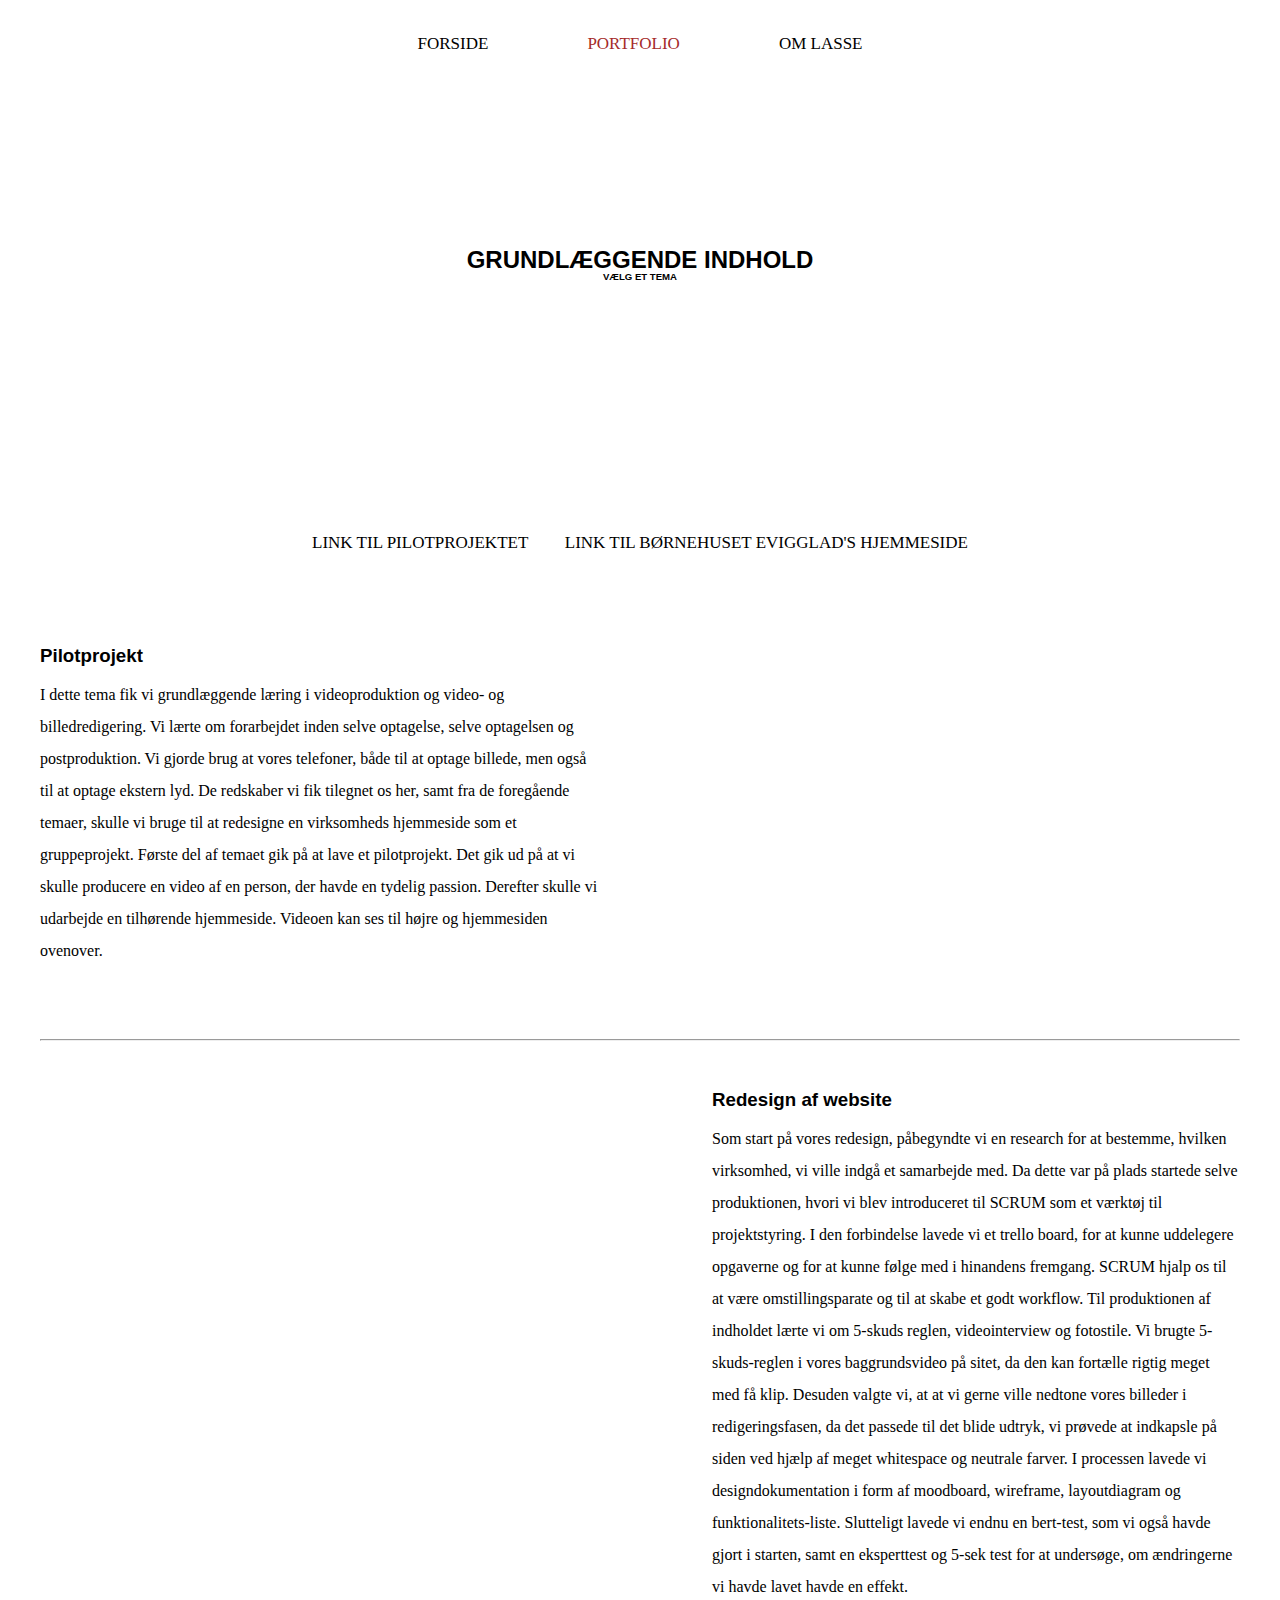
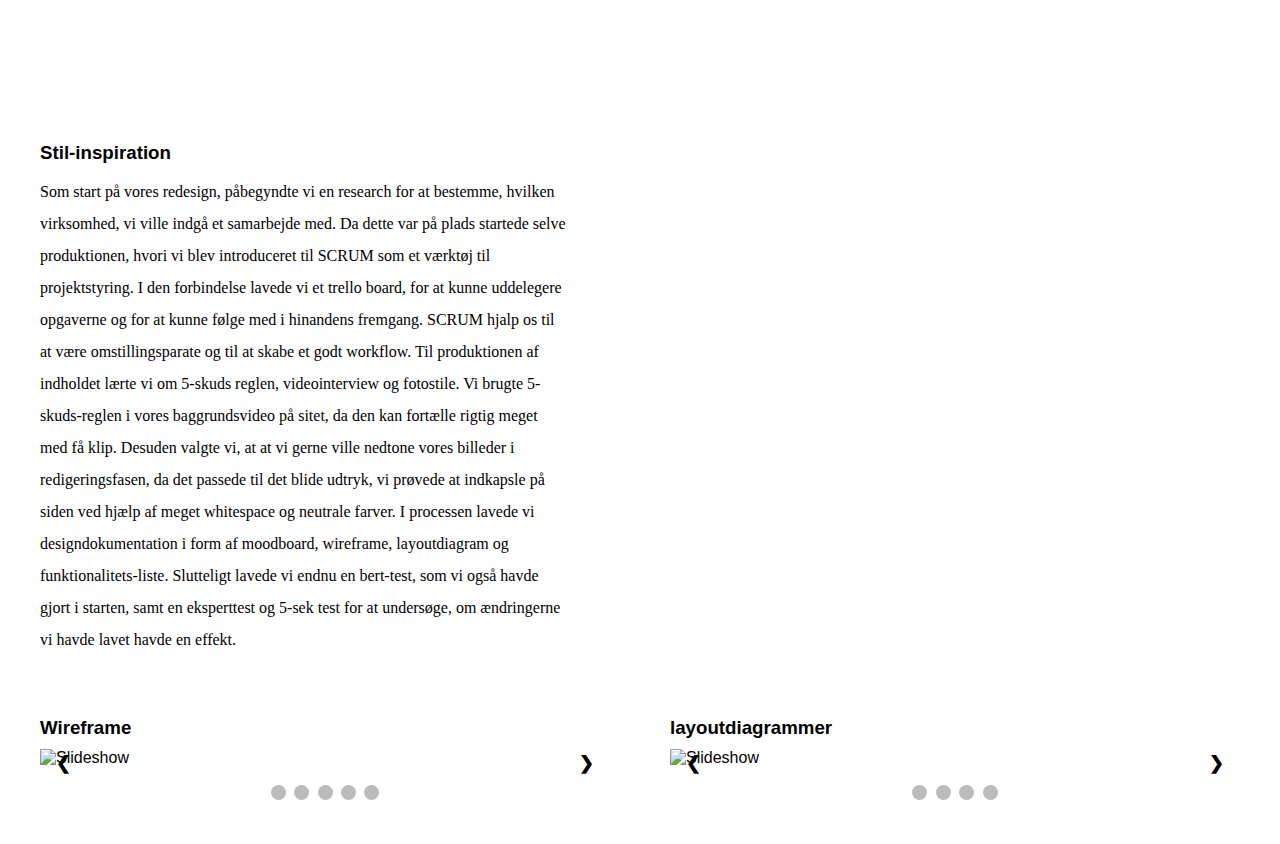
==== 05.html @ d3f80913 "Doneee" ====
<!DOCTYPE html>
<html lang="da">
  <head>
    <meta charset="utf-8" />
    <meta name="viewport" content="width=device-width, initial-scale=1.0" />
    <title>GRUNDLÆGGENDE INDHOLD</title>
    <link rel="stylesheet" href="css/mutual.css" />
    <link rel="stylesheet" href="css/05.css" />
    <link rel="icon" type="image/svg+xml" href="pics/red_fav.svg" />
  </head>

  <body>
    <header>
      <nav>
        <div id="menuknap" onclick="burgerMenu(this)">
          <div class="bar1"></div>
          <div class="bar2"></div>
          <div class="bar3"></div>
        </div>
        <ul id="menuItems" class="hidden" onclick="zIndex()">
          <li><a href="index.html">Forside</a></li>
          <li><a href="portfolio.html" class="active5">Portfolio</a></li>
          <li><a href="om_mig.html">Om Lasse</a></li>
        </ul>
      </nav>
    </header>
    <main>
      <div id="splash">
        <div id="container">
          <div id="port_menu">
            <h2 class="tema_aktiv">GRUNDLÆGGENDE INDHOLD</h2>
            <h4 class="vælg_tema">VÆLG ET TEMA</h4>
            <div id="port_nav">
              <ul>
                <li><a href="02.html">02</a></li>
                <li><a href="03.html">03</a></li>
                <li><a href="04.html">04</a></li>
                <li><a href="05.html" class="active2">05</a></li>
                <li><a href="06.html">06</a></li>
              </ul>
            </div>
          </div>
          <div class="wave"></div>
        </div>
      </div>
      <section id="section_1_05">
        <a
          id="link1"
          href="https://lasse-godtkjaer.dk/kea/05_content/01_pilot_web/index.html"
          target="_blank"
          rel="noopener noreferrer"
          >LINK TIL PILOTPROJEKTET</a
        >
        <a
          id="link2"
          href="https://friendly-minsky-cefd1a.netlify.app/index.html"
          target="_blank"
          rel="noopener noreferrer"
          >LINK TIL BØRNEHUSET EVIGGLAD'S HJEMMESIDE</a
        >
      </section>
      <section id="section_2_05">
        <div>
          <h3>Pilotprojekt</h3>
          <p>
            I dette tema fik vi grundlæggende læring i videoproduktion og video-
            og billedredigering. Vi lærte om forarbejdet inden selve optagelse,
            selve optagelsen og postproduktion. Vi gjorde brug at vores
            telefoner, både til at optage billede, men også til at optage
            ekstern lyd. De redskaber vi fik tilegnet os her, samt fra de
            foregående temaer, skulle vi bruge til at redesigne en virksomheds
            hjemmeside som et gruppeprojekt. Første del af temaet gik på at lave
            et pilotprojekt. Det gik ud på at vi skulle producere en video af en
            person, der havde en tydelig passion. Derefter skulle vi udarbejde
            en tilhørende hjemmeside. Videoen kan ses til højre og hjemmesiden
            ovenover.
          </p>
        </div>
        <div>
          <iframe
            width="560"
            height="315"
            src="https://www.youtube.com/embed/a50g5BPDi14"
            title="YouTube video player"
            frameborder="0"
            allow="accelerometer; autoplay; clipboard-write; encrypted-media; gyroscope; picture-in-picture"
            allowfullscreen
          ></iframe>
        </div>
      </section>
      <div id="section_d_1_05"><hr /></div>
      <section id="section_3_05">
        <div>
          <img src="pics/mockup1_05.png" alt="" />
        </div>
        <div>
          <h3>Redesign af website</h3>
          <p>
            Som start på vores redesign, påbegyndte vi en research for at
            bestemme, hvilken virksomhed, vi ville indgå et samarbejde med. Da
            dette var på plads startede selve produktionen, hvori vi blev
            introduceret til SCRUM som et værktøj til projektstyring. I den
            forbindelse lavede vi et trello board, for at kunne uddelegere
            opgaverne og for at kunne følge med i hinandens fremgang. SCRUM
            hjalp os til at være omstillingsparate og til at skabe et godt
            workflow. Til produktionen af indholdet lærte vi om 5-skuds reglen,
            videointerview og fotostile. Vi brugte 5-skuds-reglen i vores
            baggrundsvideo på sitet, da den kan fortælle rigtig meget med få
            klip. Desuden valgte vi, at at vi gerne ville nedtone vores billeder
            i redigeringsfasen, da det passede til det blide udtryk, vi prøvede
            at indkapsle på siden ved hjælp af meget whitespace og neutrale
            farver. I processen lavede vi designdokumentation i form af
            moodboard, wireframe, layoutdiagram og funktionalitets-liste.
            Slutteligt lavede vi endnu en bert-test, som vi også havde gjort i
            starten, samt en eksperttest og 5-sek test for at undersøge, om
            ændringerne vi havde lavet havde en effekt.
          </p>
        </div>
        <div>
          <h3>Stil-inspiration</h3>
          <p>
            Som start på vores redesign, påbegyndte vi en research for at
            bestemme, hvilken virksomhed, vi ville indgå et samarbejde med. Da
            dette var på plads startede selve produktionen, hvori vi blev
            introduceret til SCRUM som et værktøj til projektstyring. I den
            forbindelse lavede vi et trello board, for at kunne uddelegere
            opgaverne og for at kunne følge med i hinandens fremgang. SCRUM
            hjalp os til at være omstillingsparate og til at skabe et godt
            workflow. Til produktionen af indholdet lærte vi om 5-skuds reglen,
            videointerview og fotostile. Vi brugte 5-skuds-reglen i vores
            baggrundsvideo på sitet, da den kan fortælle rigtig meget med få
            klip. Desuden valgte vi, at at vi gerne ville nedtone vores billeder
            i redigeringsfasen, da det passede til det blide udtryk, vi prøvede
            at indkapsle på siden ved hjælp af meget whitespace og neutrale
            farver. I processen lavede vi designdokumentation i form af
            moodboard, wireframe, layoutdiagram og funktionalitets-liste.
            Slutteligt lavede vi endnu en bert-test, som vi også havde gjort i
            starten, samt en eksperttest og 5-sek test for at undersøge, om
            ændringerne vi havde lavet havde en effekt.
          </p>
        </div>
        <div>
          <img src="pics/mockup2_05.png" alt="" />
        </div>
      </section>
      <section id="section_4_05">
        <div id="slider_1_05">
          <h3>Wireframe</h3>
          <!-- Slideshow container -->
          <div class="slideshow-container">
            <!-- Full-width images with number and caption text -->
            <div class="mySlides2">
              <img
                src="slideshow/image001.png"
                style="width: 100%"
                alt="Slideshow"
              />
            </div>

            <div class="mySlides2">
              <img
                src="slideshow/image002.png"
                style="width: 100%"
                alt="Slideshow"
              />
            </div>

            <div class="mySlides2">
              <img
                src="slideshow/image003.png"
                style="width: 100%"
                alt="Slideshow"
              />
            </div>
            <div class="mySlides2">
              <img
                src="slideshow/image004.png"
                style="width: 100%"
                alt="Slideshow"
              />
            </div>

            <div class="mySlides2">
              <img
                src="slideshow/image005.png"
                style="width: 100%"
                alt="Slideshow"
              />
            </div>

            <!-- Next and previous buttons -->
            <a class="prev" onclick="plusSlides(-1, 1)">&#10094;</a>
            <a class="next" onclick="plusSlides(1, 1)">&#10095;</a>
          </div>
          <br />

          <!-- The dots/circles -->
          <div style="text-align: center">
            <span class="dot" onclick="currentSlide(1)"></span>
            <span class="dot" onclick="currentSlide(2)"></span>
            <span class="dot" onclick="currentSlide(3)"></span>
            <span class="dot" onclick="currentSlide(4)"></span>
            <span class="dot" onclick="currentSlide(5)"></span>
          </div>
        </div>
        <div id="slider_2_05">
          <h3>layoutdiagrammer</h3>
          <!-- Slideshow container -->
          <div class="slideshow-container">
            <!-- Full-width images with number and caption text -->
            <div class="mySlides1">
              <img
                src="slideshow/image11.png"
                style="width: 100%"
                alt="Slideshow"
              />
            </div>

            <div class="mySlides1">
              <img
                src="slideshow/image1.png"
                style="width: 100%"
                alt="Slideshow"
              />
            </div>

            <div class="mySlides1">
              <img
                src="slideshow/image2.png"
                style="width: 100%"
                alt="Slideshow"
              />
            </div>
            <div class="mySlides1">
              <img
                src="slideshow/image3.png"
                style="width: 100%"
                alt="Slideshow"
              />
            </div>

            <!-- Next and previous buttons -->
            <a class="prev" onclick="plusSlides(-1, 0)">&#10094;</a>
            <a class="next" onclick="plusSlides(1, 0)">&#10095;</a>
          </div>
          <br />

          <!-- The dots/circles -->
          <div style="text-align: center">
            <span class="dot" onclick="currentSlide(1)"></span>
            <span class="dot" onclick="currentSlide(2)"></span>
            <span class="dot" onclick="currentSlide(3)"></span>
            <span class="dot" onclick="currentSlide(4)"></span>
          </div>
        </div>
      </section>
    </main>
    <script src="java/script.js"></script>
    <script src="java/slideshow.js"></script>
  </body>
</html>
---- css/mutual.css ----
img {
  max-width: 100%;
}

/* Navigation */
nav {
  text-align: center;
}

.hidden {
  opacity: 0;
  transform: translateY(0px);
  pointer-events: none;
}

li {
  list-style: none;
  padding: 1.5vh;
  margin: 30px;
}

nav ul {
  position: absolute;
  z-index: 1;
  padding-left: 0;
  padding-right: 0;
  background-color: rgb(157, 157, 157);
  width: 100%;
  height: auto;
  margin-top: 1vh;
  overflow: hidden;
}

/* Tilføj farve til aktivt menupunkt*/
nav a.active5 {
  color: #a52a2a;
}

#link {
  color: #000000;
}

a {
  font-size: 1rem;
  padding: 1rem;
  font-family: "Jura";
  border-right-style: none;
  color: #000000;
  text-decoration: none;
}

#menuItems {
  transition: transform 0.3s;
}

#menuknap {
  cursor: pointer;
  padding-top: 20px;
  padding-left: 85vw;
}

.bar1,
.bar2,
.bar3 {
  width: 40px;
  height: 2px;
  background-color: #000000;
  margin: 10px;
  transition: 0.4s;
}

/* Rotate first bar */
.change .bar1 {
  -webkit-transform: rotate(-45deg) translate(-9px, 6px);
  transform: rotate(-45deg) translate(-9px, 6px);
}

/* Fade out the second bar */
.change .bar2 {
  opacity: 0;
}

/* Rotate last bar */
.change .bar3 {
  -webkit-transform: rotate(45deg) translate(-8px, -8px);
  transform: rotate(45deg) translate(-8px, -8px);
}

@media (min-width: 600px) {
  /* Navigation Web */
  nav ul {
    position: absolute;
    top: 0;
    left: 0;
    right: 0;
    height: 5rem;
    width: 100%;
    margin: 0%;
    padding: 0%;
    justify-content: center;
    background-color: white;
  }

  #menuknap {
    display: none;
  }

  #menuItems {
    list-style: none;
    display: flex;
    pointer-events: visible;
  }

  #menuItems.hidden {
    opacity: 1;
  }

  li {
    margin: 20px;
    font-family: "Jura";
  }

  a {
    text-decoration: none;
    color: #000000;
    font-size: 17px;
    font-weight: 400;
    text-transform: uppercase;
  }
}
---- css/05.css ----
body {
  margin: 0;
  padding: 0;
  font-family: "Roboto", sans-serif;
}
/* SPLASH */
#splash {
  margin-top: 4%;
}
h1 {
  font-size: 8vw;
  color: rgb(0, 0, 0);
}
#container {
  position: relative;
  width: 100%;
  height: 50vh;
  display: flex;
  justify-content: center;
  align-items: center;
  background: url(http://lasse-godtkjaer.dk/kea/06_portfolioeksamen/portfolio%20website/pics/1.jpg);
  background-size: cover;
}
.wave {
  position: absolute;
  width: 100%;
  padding-top: 12%;
  top: -5px;
  left: 0;
  background-image: url(http://lasse-godtkjaer.dk/kea/06_portfolioeksamen/portfolio%20website/pics/wave.png);
  background-repeat: repeat-x;
  background-size: 100%;
  animation: wave 8s linear infinite;
}
.wave::before {
  content: "";
  position: absolute;
  width: 100%;
  padding-top: 12%;
  top: -5px;
  left: 0;
  background-image: url(http://lasse-godtkjaer.dk/kea/06_portfolioeksamen/portfolio%20website/pics/wave.png);
  background-repeat: repeat-x;
  background-size: 100%;
  opacity: 0.4;
  animation: wave-reverse 8s linear infinite;
}
.wave::after {
  content: "";
  position: absolute;
  width: 100%;
  padding-top: 12%;
  top: -5px;
  left: 0;
  background-image: url(http://lasse-godtkjaer.dk/kea/06_portfolioeksamen/portfolio%20website/pics/wave.png);
  background-repeat: repeat-x;
  background-size: 100%;
  opacity: 0.8;
  animation-delay: -4s;
  animation: wave 16s linear infinite;
}
@keyframes wave {
  0% {
    background-position: 0;
  }
  100% {
    background-position: 100vw;
  }
}
@keyframes wave-reverse {
  0% {
    background-position: 100vw;
  }
  100% {
    background-position: 0;
  }
}

/* Portfolio menu */
h2 {
  text-align: center;
}

h4 {
  text-align: center;
  font-size: 0.6rem;
  margin-top: -5%;
}

#port_nav {
  position: relative;
}

#port_nav ul {
  margin: 0;
  padding: 6px;
  list-style-type: none;
  text-align: center;
}

#port_nav ul li {
  display: inline;
}

#port_nav ul li a {
  text-decoration: none;
  padding: 0.02em;
  margin: -5%;
  color: #fff;
}

#port_nav ul li a:hover {
  color: #000;
}

/* INDHOLD */

/* INDHOLD */

#section_1_05 {
  text-align: center;
  padding-top: 2rem;
  padding-bottom: 2rem;
  cursor: pointer;
}

p {
  display: block;
  margin-block-start: 1em;
  margin-block-end: 1em;
  margin-inline-start: 0px;
  margin-inline-end: 0px;
  color: black;
  margin: 40px;
  font-family: "Raleway";
  line-height: 2;
}

h3 {
  color: black;
  margin-top: 40px;
  margin-left: 40px;
  margin-bottom: -1.5em;
}

#section_4_04 img {
  max-width: 100%;
  height: auto;
  margin-left: 40px;
  margin-top: 40px;
}

iframe {
  max-width: 100%;
  width: 80%;
  margin-left: 40px;
  margin-right: 40px;
  margin-top: 40px;
}

#section_d_1_05 {
  margin: 2em 40px 0 40px;
}

@media (min-width: 600px) {
  #section_2_05 {
    display: grid;
    grid-template-columns: 1fr 1fr;
    padding-top: 20px;
  }

  #section_3_05 {
    display: grid;
    grid-template-columns: 1fr 1fr;
    grid-template-rows: 1fr 1fr;
    gap: 5%;
  }
  #section_4_05 {
    display: grid;
    grid-template-columns: 1fr 1fr;
    gap: 5%;
    margin: 40px;
  }
}

* {
  box-sizing: border-box;
}

#section_4_05 h3 {
  color: black;
  margin-top: 40px;
  margin-left: 0;
  margin-bottom: 10px;
}

/* Slideshow container */
.slideshow-container {
  max-width: 50vw;
  position: relative;
  margin: auto;
}

/* Hide the images by default */
.mySlides {
  display: none;
}

/* Next & previous buttons */
.prev,
.next {
  cursor: pointer;
  position: absolute;
  top: 50%;
  width: auto;
  margin-top: -22px;
  padding: 16px;
  color: rgb(0, 0, 0);
  font-weight: bold;
  font-size: 18px;
  transition: 0.6s ease;
  border-radius: 0 3px 3px 0;
  user-select: none;
}

/* Position the "next button" to the right */
.next {
  right: 0;
  border-radius: 3px 0 0 3px;
}

/* On hover, add a black background color with a little bit see-through */
.prev:hover,
.next:hover {
  background-color: rgba(0, 0, 0, 0.8);
  color: #fff;
}

/* Caption text */
.text {
  color: #f2f2f2;
  font-size: 15px;
  padding: 8px 12px;
  position: absolute;
  bottom: 8px;
  width: 100%;
  text-align: center;
}

/* The dots/bullets/indicators */
.dot {
  cursor: pointer;
  height: 15px;
  width: 15px;
  margin: 0 2px;
  background-color: #bbb;
  border-radius: 50%;
  display: inline-block;
  transition: background-color 0.6s ease;
}

.active,
.dot:hover {
  background-color: #717171;
}

/* Fading animation */
.fade {
  -webkit-animation-name: fade;
  -webkit-animation-duration: 1.5s;
  animation-name: fade;
  animation-duration: 1.5s;
}

@-webkit-keyframes fade {
  from {
    opacity: 0.4;
  }
  to {
    opacity: 1;
  }
}

@keyframes fade {
  from {
    opacity: 0.4;
  }
  to {
    opacity: 1;
  }
}
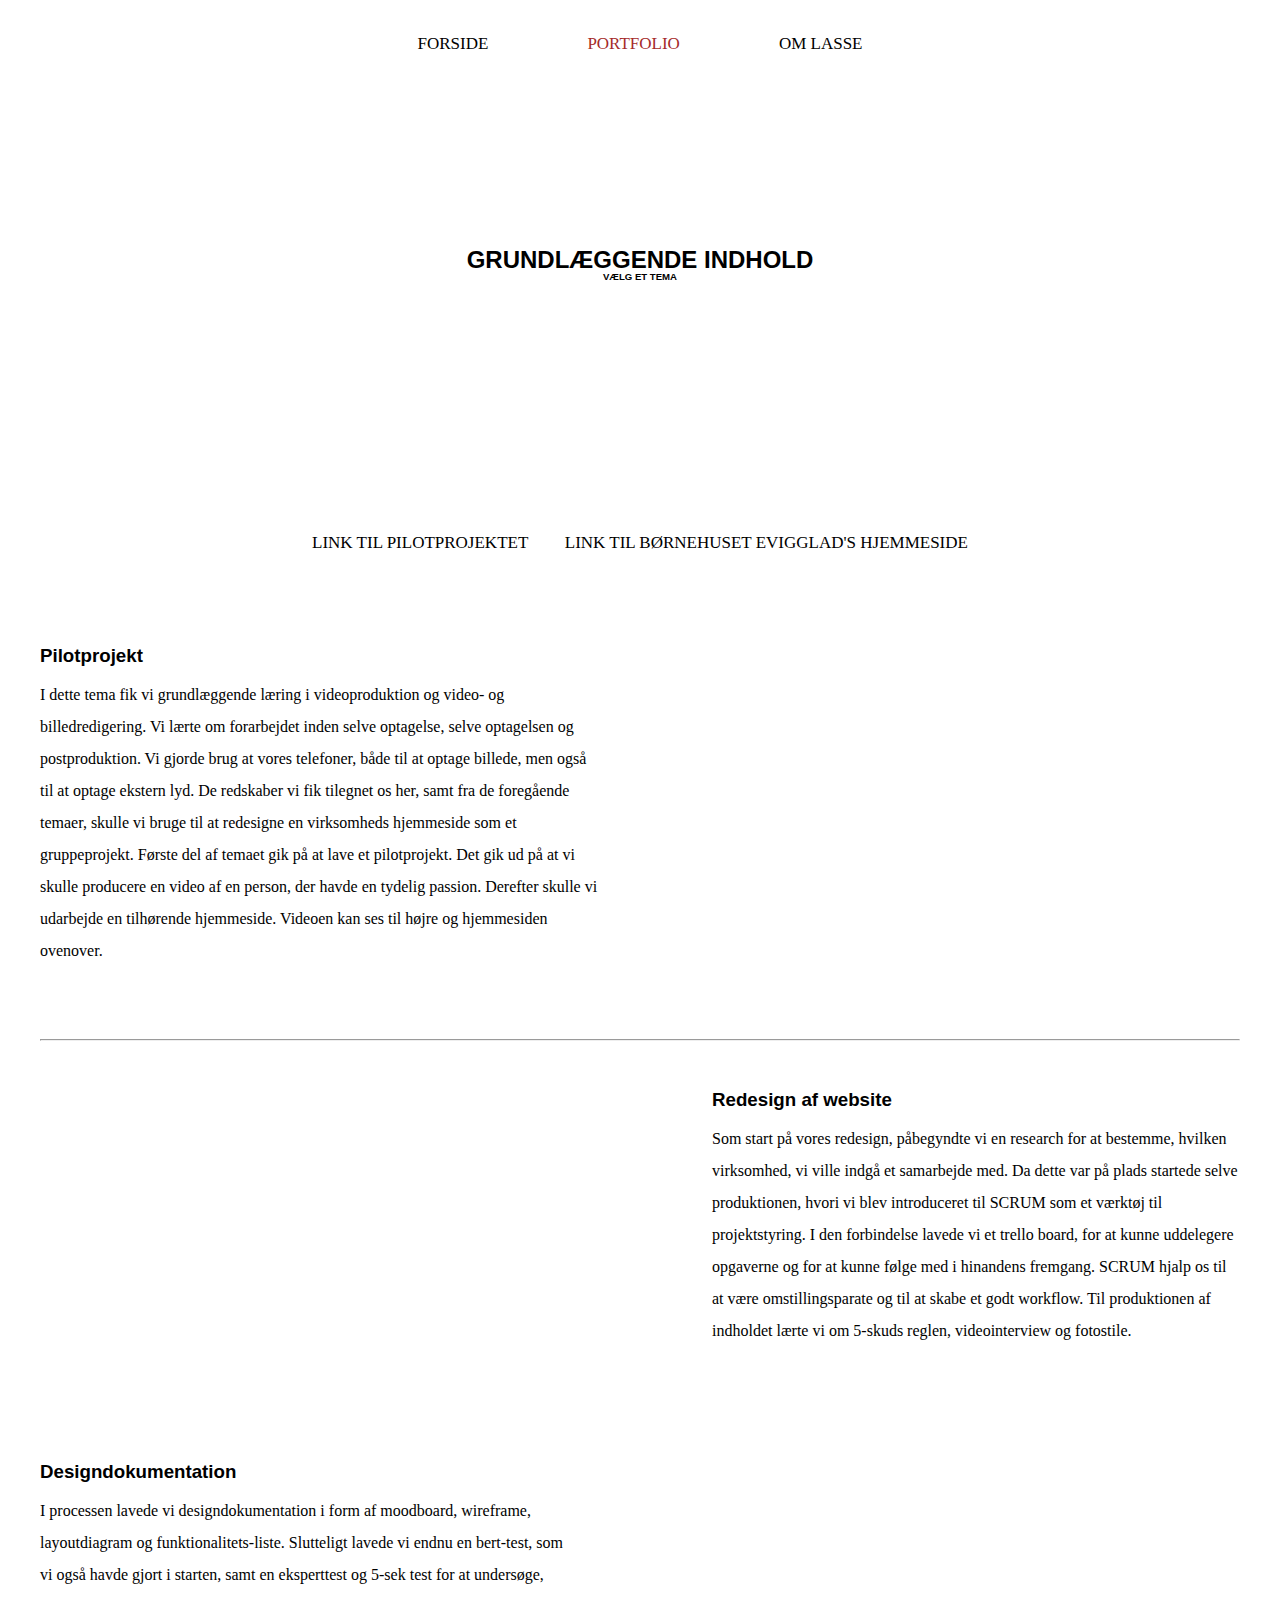
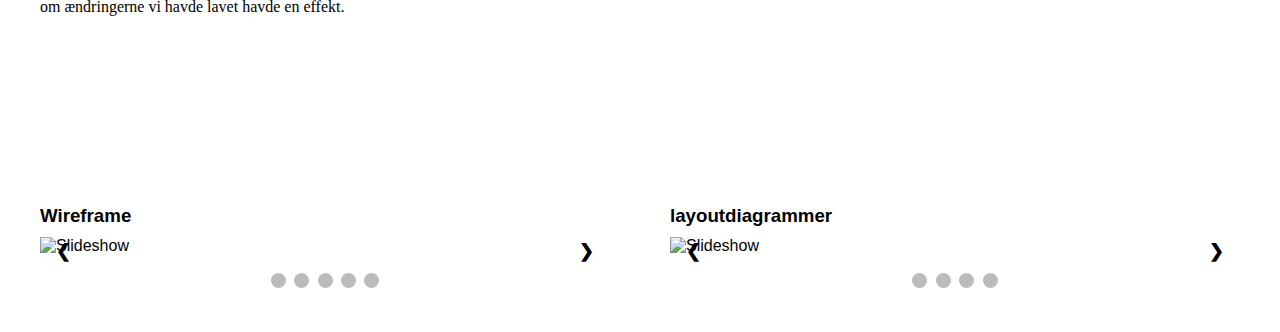
==== commit 0d05bc29: "100000%done" ====
--- a/05.html
+++ b/05.html
@@ -82,7 +82,6 @@
             height="315"
             src="https://www.youtube.com/embed/a50g5BPDi14"
             title="YouTube video player"
-            frameborder="0"
             allow="accelerometer; autoplay; clipboard-write; encrypted-media; gyroscope; picture-in-picture"
             allowfullscreen
           ></iframe>
@@ -104,39 +103,17 @@
             opgaverne og for at kunne følge med i hinandens fremgang. SCRUM
             hjalp os til at være omstillingsparate og til at skabe et godt
             workflow. Til produktionen af indholdet lærte vi om 5-skuds reglen,
-            videointerview og fotostile. Vi brugte 5-skuds-reglen i vores
-            baggrundsvideo på sitet, da den kan fortælle rigtig meget med få
-            klip. Desuden valgte vi, at at vi gerne ville nedtone vores billeder
-            i redigeringsfasen, da det passede til det blide udtryk, vi prøvede
-            at indkapsle på siden ved hjælp af meget whitespace og neutrale
-            farver. I processen lavede vi designdokumentation i form af
-            moodboard, wireframe, layoutdiagram og funktionalitets-liste.
-            Slutteligt lavede vi endnu en bert-test, som vi også havde gjort i
-            starten, samt en eksperttest og 5-sek test for at undersøge, om
-            ændringerne vi havde lavet havde en effekt.
+            videointerview og fotostile.
           </p>
         </div>
         <div>
-          <h3>Stil-inspiration</h3>
+          <h3>Designdokumentation</h3>
           <p>
-            Som start på vores redesign, påbegyndte vi en research for at
-            bestemme, hvilken virksomhed, vi ville indgå et samarbejde med. Da
-            dette var på plads startede selve produktionen, hvori vi blev
-            introduceret til SCRUM som et værktøj til projektstyring. I den
-            forbindelse lavede vi et trello board, for at kunne uddelegere
-            opgaverne og for at kunne følge med i hinandens fremgang. SCRUM
-            hjalp os til at være omstillingsparate og til at skabe et godt
-            workflow. Til produktionen af indholdet lærte vi om 5-skuds reglen,
-            videointerview og fotostile. Vi brugte 5-skuds-reglen i vores
-            baggrundsvideo på sitet, da den kan fortælle rigtig meget med få
-            klip. Desuden valgte vi, at at vi gerne ville nedtone vores billeder
-            i redigeringsfasen, da det passede til det blide udtryk, vi prøvede
-            at indkapsle på siden ved hjælp af meget whitespace og neutrale
-            farver. I processen lavede vi designdokumentation i form af
-            moodboard, wireframe, layoutdiagram og funktionalitets-liste.
-            Slutteligt lavede vi endnu en bert-test, som vi også havde gjort i
-            starten, samt en eksperttest og 5-sek test for at undersøge, om
-            ændringerne vi havde lavet havde en effekt.
+            I processen lavede vi designdokumentation i form af moodboard,
+            wireframe, layoutdiagram og funktionalitets-liste. Slutteligt lavede
+            vi endnu en bert-test, som vi også havde gjort i starten, samt en
+            eksperttest og 5-sek test for at undersøge, om ændringerne vi havde
+            lavet havde en effekt.
           </p>
         </div>
         <div>
--- a/css/05.css
+++ b/css/05.css
@@ -152,6 +152,7 @@
 
 iframe {
   max-width: 100%;
+  border: none;
   width: 80%;
   margin-left: 40px;
   margin-right: 40px;
